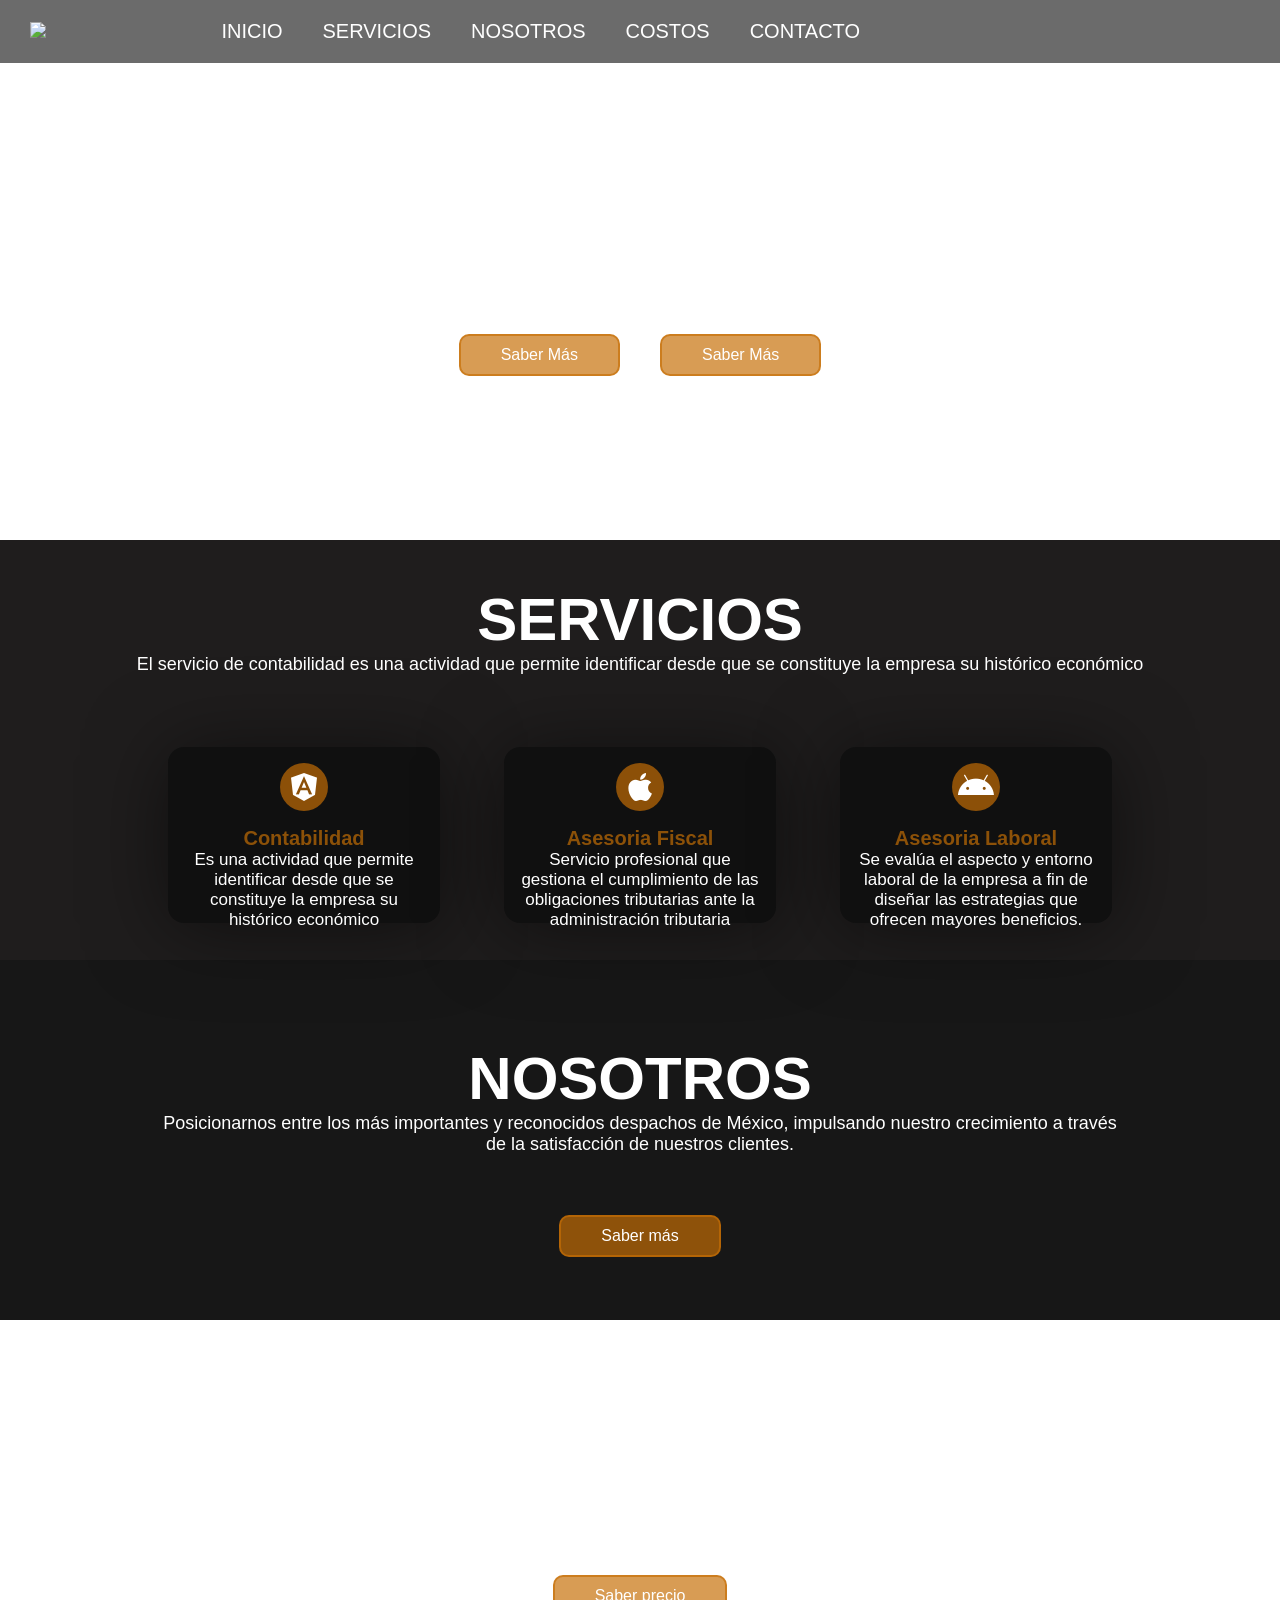
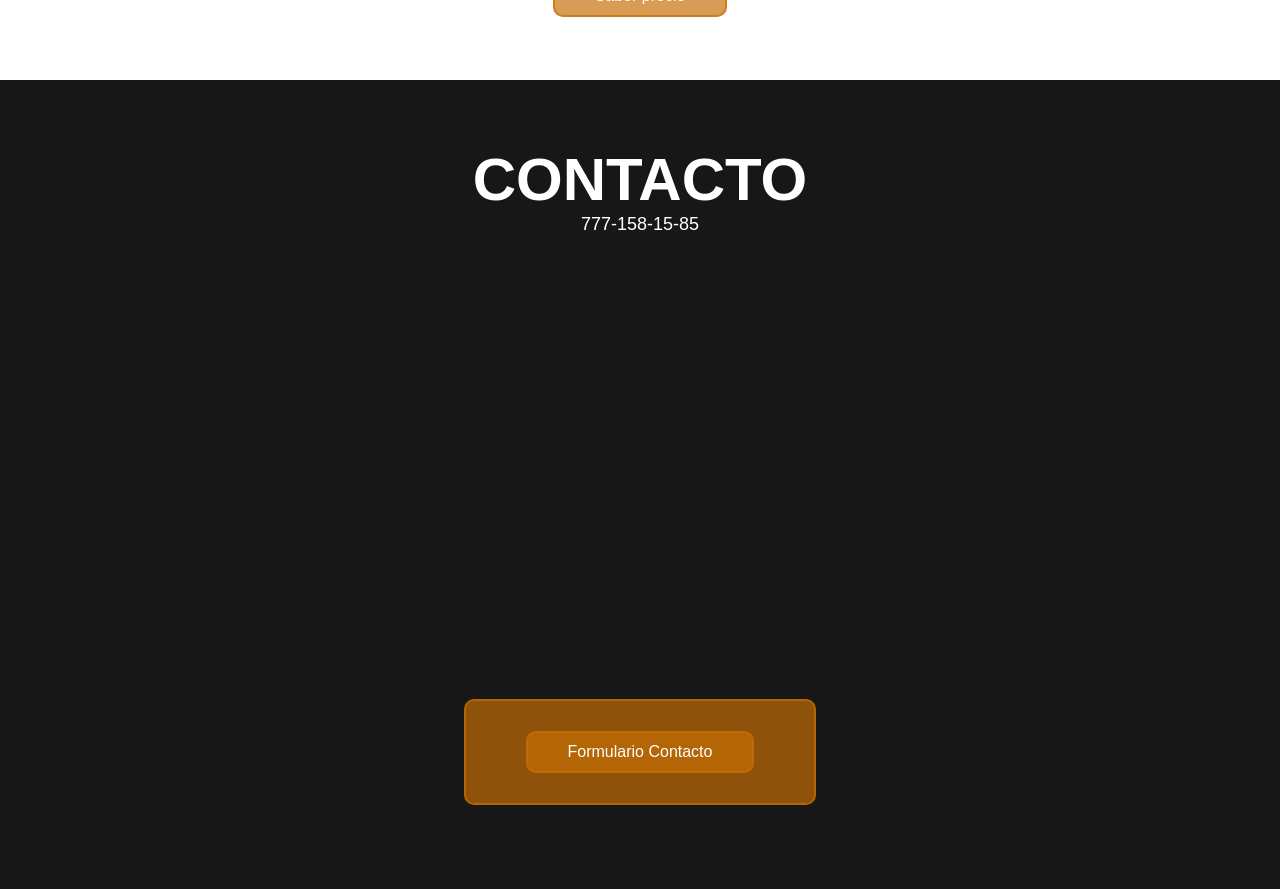
==== index.html @ 5f5e79f7 "Add files via upload" ====
<!DOCTYPE html>
<html lang="en">
<head>
    <meta charset="UTF-8">
    <meta name="viewport" content="width=device-width, initial-scale=1.0">
    <link rel="stylesheet" href="https://cdnjs.cloudflare.com/ajax/libs/font-awesome/5.15.1/css/all.min.css">
    <link rel="shortcut icon" href="img/icono.png" type="image/x-icon" />
    <link rel="stylesheet" href="style.css">
    <title>LabiassContaduria</title>
</head>
<body>

    <div class="head">
        <div class="logo">
            <a href="index.html">
                <img src="img/Logo.png" height="60px"></a>
        </div>
        <nav class="navbar"> 
            <a href="index.html">Inicio</a>
            <a href="#servicios">Servicios</a>
            <a href="#nosotros">Nosotros</a>
            <a href="#costos">Costos</a>
            <a href="#contacto">Contacto</a>
        </nav>

    </div>
    <header class="content header">
        <h2 class="title1">Labias S Contaduría</h2>
        <p> Servicio de Finanzas y Contabilidad</p>
        <div class="btn-home">
            <a href="#" class="btn">Saber Más</a>
            <a href="#" class="btn">Saber Más</a>
        </div>

    </header>
    <section class="content sau">
        <h2 class="title1" id="servicios"> Servicios</h2>
        <p>El servicio de contabilidad es una actividad que permite identificar desde que se constituye la empresa su histórico económico
        </p>
        <div class="box-container">

            <div class="box">
                <i class="fab fa-angular"></i>
                <h3>Contabilidad    </h3>
                <p>Es una actividad que permite identificar desde que se constituye la empresa 
                    su histórico económico</p>
            </div>
            <div class="box">
                <i class="fab fa-apple"></i>
                <h3>Asesoria Fiscal</h3>
                <p>Servicio profesional que gestiona el cumplimiento de las obligaciones tributarias ante la administración tributaria</p>
            </div>
            <div class="box">
                <i class="fab fa-android"></i>
                <h3>Asesoria Laboral</h3>
                <p>Se evalúa el aspecto y entorno laboral de la empresa a fin de diseñar las estrategias que ofrecen mayores beneficios.
                </p>
            </div>

        </div>
    </section>

    <section class="content about">
        <h2 class="title1" id="nosotros">Nosotros</h2>
        <p>Posicionarnos entre los más importantes y reconocidos despachos de México, impulsando nuestro crecimiento a través<br> de la satisfacción de nuestros clientes.
        </p>

        <a href="#" class="btn">Saber más</a>
    </section>

    <section class="content price">
        <article class="contain">
            <h2 class="title1" id="costos">Costos</h2>
            <p>Puede oscilar entre 500 y 1,500 pesos, dependiendo fundamentalmente de la experiencia del contador<br> y la complejidad inherente a la declaración a procesar.
            </p>
            <a href="#" class="btn">Saber precio</a>
        </article>

    </section>
<footer>
    <section class="content2 contact" id="contacto">
        <h2 class="title1">Contacto</h2>
        <p>777-158-15-85</p>
        <figure class="map"> 
            <iframe style="border:0;" src="https://www.google.com/maps/embed?pb=!1m14!1m12!1m3!1d235.92117622543785!2d-99.16855197973838!3d18.89866451559359!2m3!1f0!
            2f0!3f0!3m2!1i1024!2i768!4f13.1!5e0!3m2!1ses-419!2smx!4v1718864525251!5m2!1ses-419!2smx" frameborder="0" width="1200" height="400px"></iframe>
        </figure>
        <div class="btn">
            <a href="index2.html" class="btn">Formulario Contacto</a>
        </div>

    </section>
    
</footer>
</body>
</html>
---- style.css ----
*{
    margin: 0;
    padding: 0;
    border: 0;
    font-size: 100%;
    vertical-align: baseline;
}
.html{
    scroll-behavior: smooth;
}
body{
    text-align: center;
    font-family: sans-serif;
}

.head{
    display: flex;
    align-items: center;
    justify-content: space-between;
    height: 63px;
    background: #171717a2;
    position: fixed;
    width: 100%;
    z-index: 100;
}

.navbar{
    display: flex;
    margin-right: 400px;
}

.logo{
    margin-left: 30px;
}


.navbar a {
    display: block;
    padding: 20px 20px;
    color: #fff;
    text-decoration: none;
    text-transform: uppercase;
    font-size: 20px;
}

.navbar a:hover {
    background: #3f3f3f;   
    border-radius: 2px;
}
        
.header{
    display: flex;
    justify-content: center;
    align-items: center;

}

.header{
    height: 60vh !important;
    background: url(img/header2.jpg) no-repeat center;
    background-size: cover;
}

.title1{
    margin-top: 40px;
    font-size: 60px;
    font-weight: 600;
    text-transform: uppercase;
    color: #fff;
}

p {
    margin-bottom: 40px;
    font-size: 18px;
    color: #fff;
    padding: 0 100px;
}

.btn {
    display: inline-block;
    margin-top: 5px;    
    padding: 10px 40px;
    border: 2px solid #c66f05ae;
    color: #fff;
    text-decoration: none;
    background: #c66f05ae;
    pad: 4px;
    margin: 20px;
    border-radius: 10px;
}

.btn:hover{
    background: rgba(184, 95, 5, 0.281);
}

.btn-home {
    display: flex;
    pad: 70px;
}

.btn-home{
    margin: 0 10px;
}

.content{
    height: 40vh;
    display: flex;
    flex-direction: column;
    justify-content: center;
    align-items: center;
}

.sau{
    padding: 30px;
    background:  #1f1d1d;
}

.box-container{
    display: flex;
    justify-content: center;
    flex-wrap: wrap;
    text-align: center;
}

.box-container .box{
    height: 11rem;
    width: 17rem;
    background: #101010;
    text-align: center; 
    border-radius: 1rem;
    box-shadow: 0 .3rem 5rem rgb(0, 0, 0, .5);
    margin: 2rem;
}

.box-container .box i{
    height: 3rem;
    width: 3rem;
    line-height: 3rem;
    text-align: center;
    border-radius: 50%;
    color: #fff;
    background: #c66f05ae;
    font-size: 2rem;
    margin: 1rem 0;
}

.box-container .box h3{
    font-size: 20px;
    color: #c66f05ae;
}

.box-container .box p {
    padding: 0 15px;
    font-size: 17px;
}

.about{
    background: #171717;
}

.price {
    background: url(img/header4.jpg) no-repeat center;
    background-attachment: fixed;
    background-size: cover;
    text-align: center;
}

.contact {
    padding-top: 25px;
    background: #171717;
    padding-bottom: 5%;
}
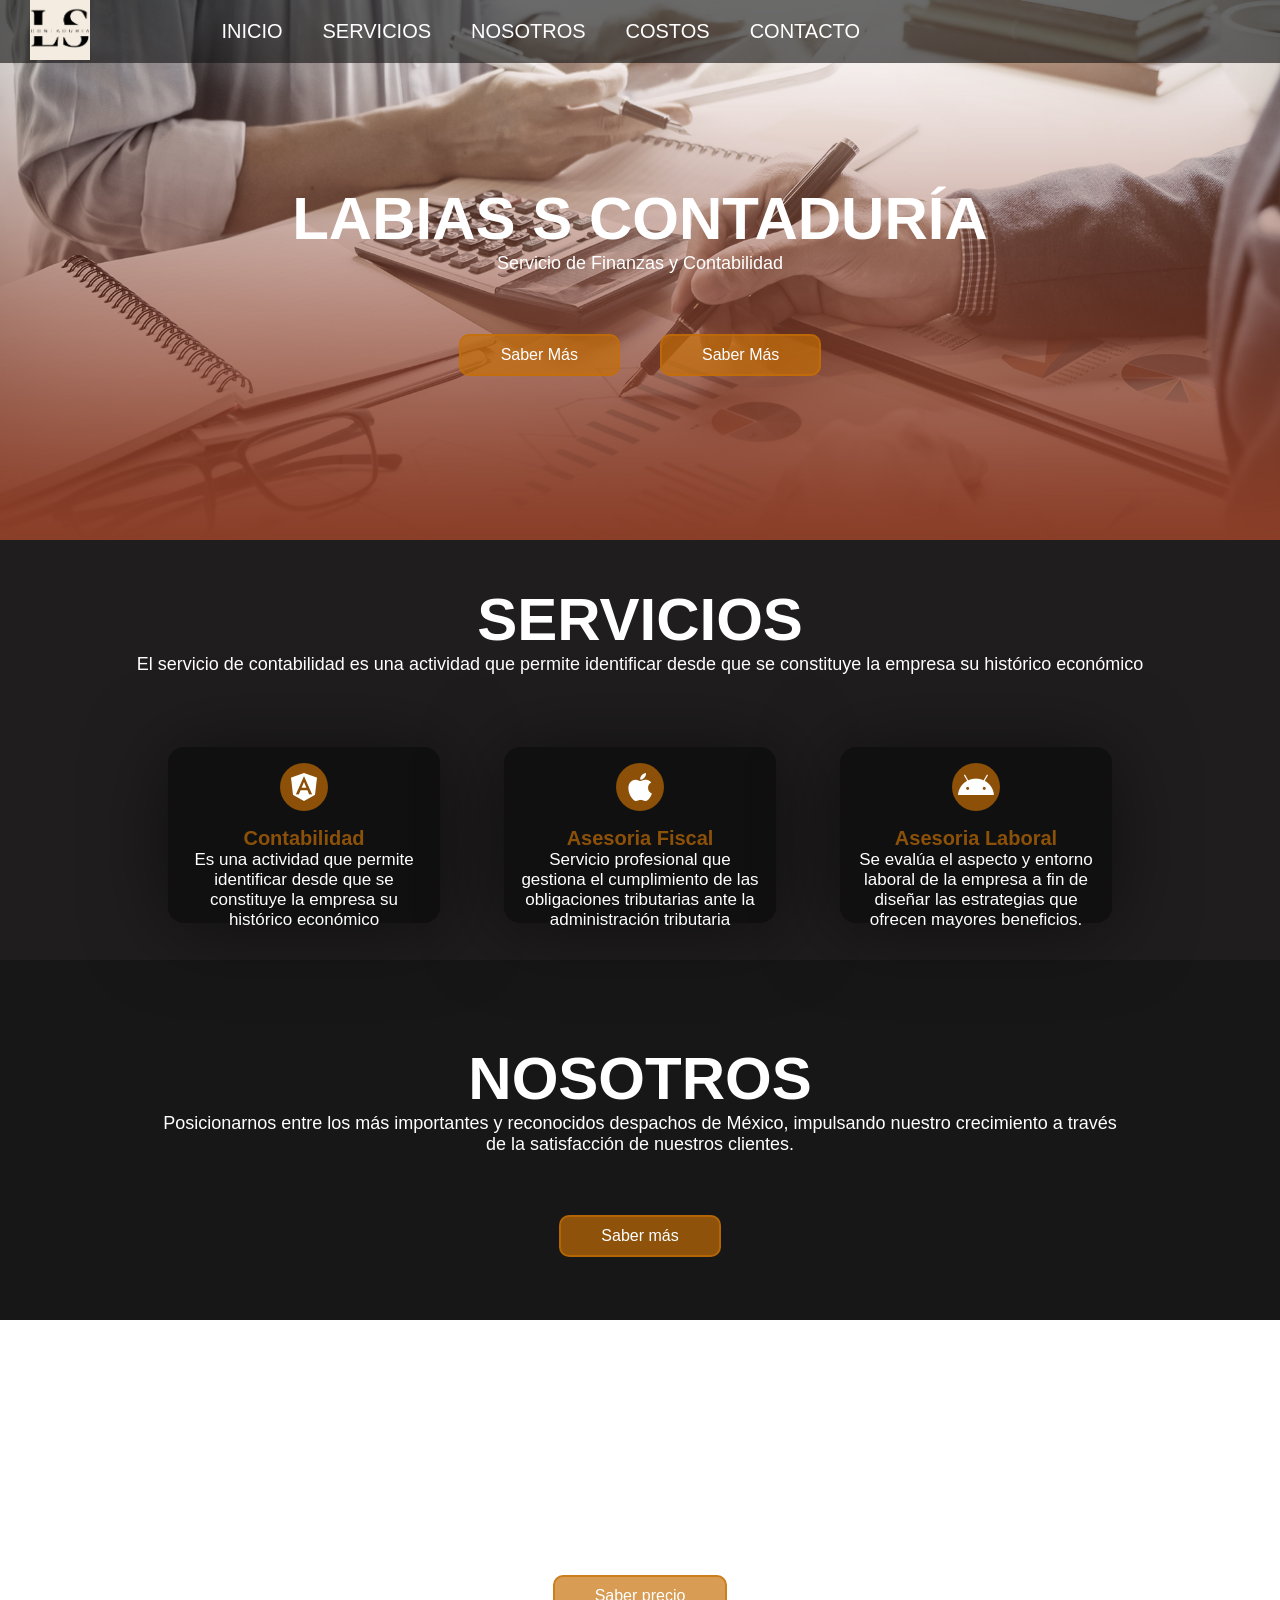
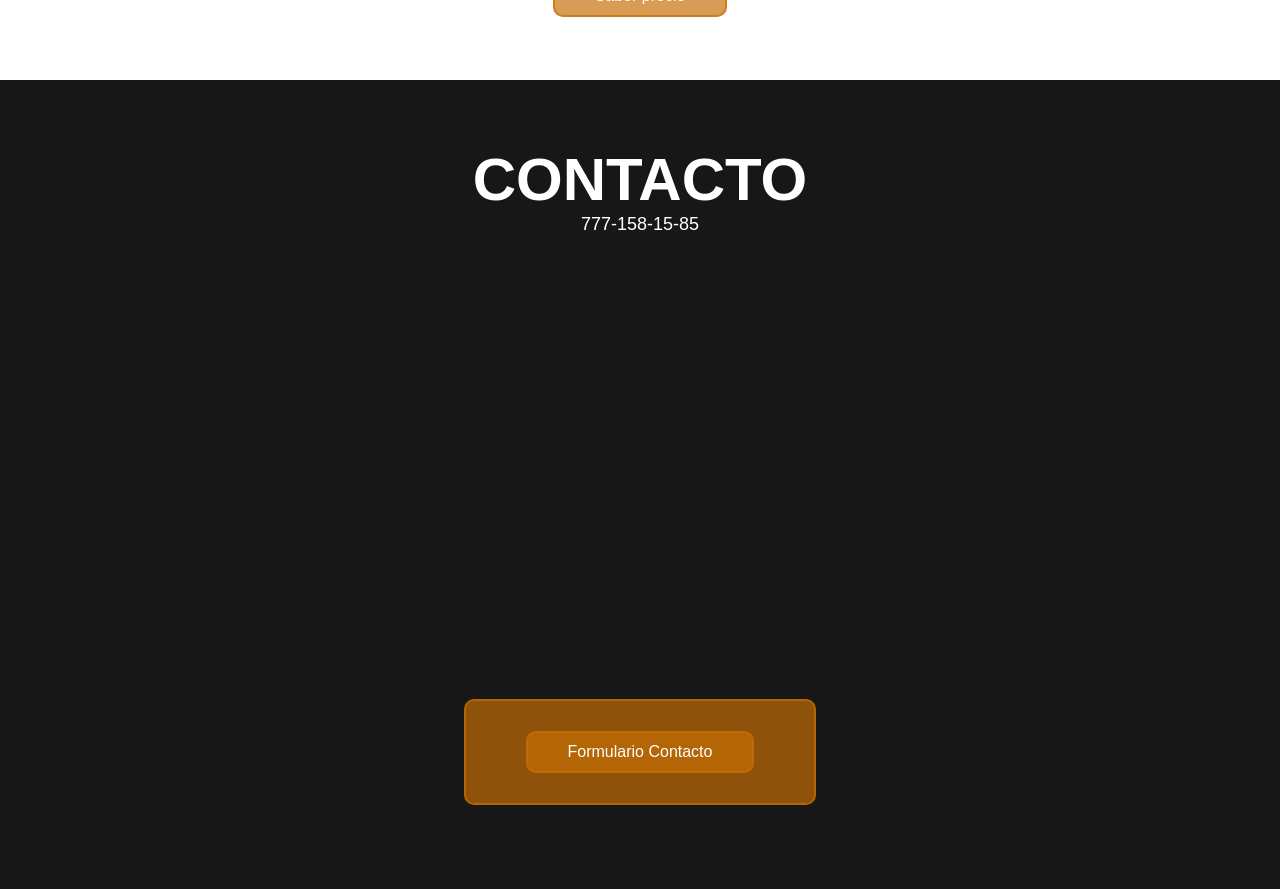
==== commit bbf61cce: "Update index.html" ====
--- a/index.html
+++ b/index.html
@@ -4,7 +4,7 @@
     <meta charset="UTF-8">
     <meta name="viewport" content="width=device-width, initial-scale=1.0">
     <link rel="stylesheet" href="https://cdnjs.cloudflare.com/ajax/libs/font-awesome/5.15.1/css/all.min.css">
-    <link rel="shortcut icon" href="img/icono.png" type="image/x-icon" />
+    <link rel="shortcut icon" href="icono.png" type="image/x-icon" />
     <link rel="stylesheet" href="style.css">
     <title>LabiassContaduria</title>
 </head>
@@ -13,7 +13,7 @@
     <div class="head">
         <div class="logo">
             <a href="index.html">
-                <img src="img/Logo.png" height="60px"></a>
+                <img src="Logo.png" height="60px"></a>
         </div>
         <nav class="navbar"> 
             <a href="index.html">Inicio</a>
@@ -93,4 +93,4 @@
     
 </footer>
 </body>
-</html>+</html>
--- a/style.css
+++ b/style.css
@@ -57,7 +57,7 @@
 
 .header{
     height: 60vh !important;
-    background: url(img/header2.jpg) no-repeat center;
+    background: url('header2.jpg') no-repeat center;
     background-size: cover;
 }
 
@@ -159,7 +159,7 @@
 }
 
 .price {
-    background: url(img/header4.jpg) no-repeat center;
+    background: url('header4.jpg') no-repeat center;
     background-attachment: fixed;
     background-size: cover;
     text-align: center;
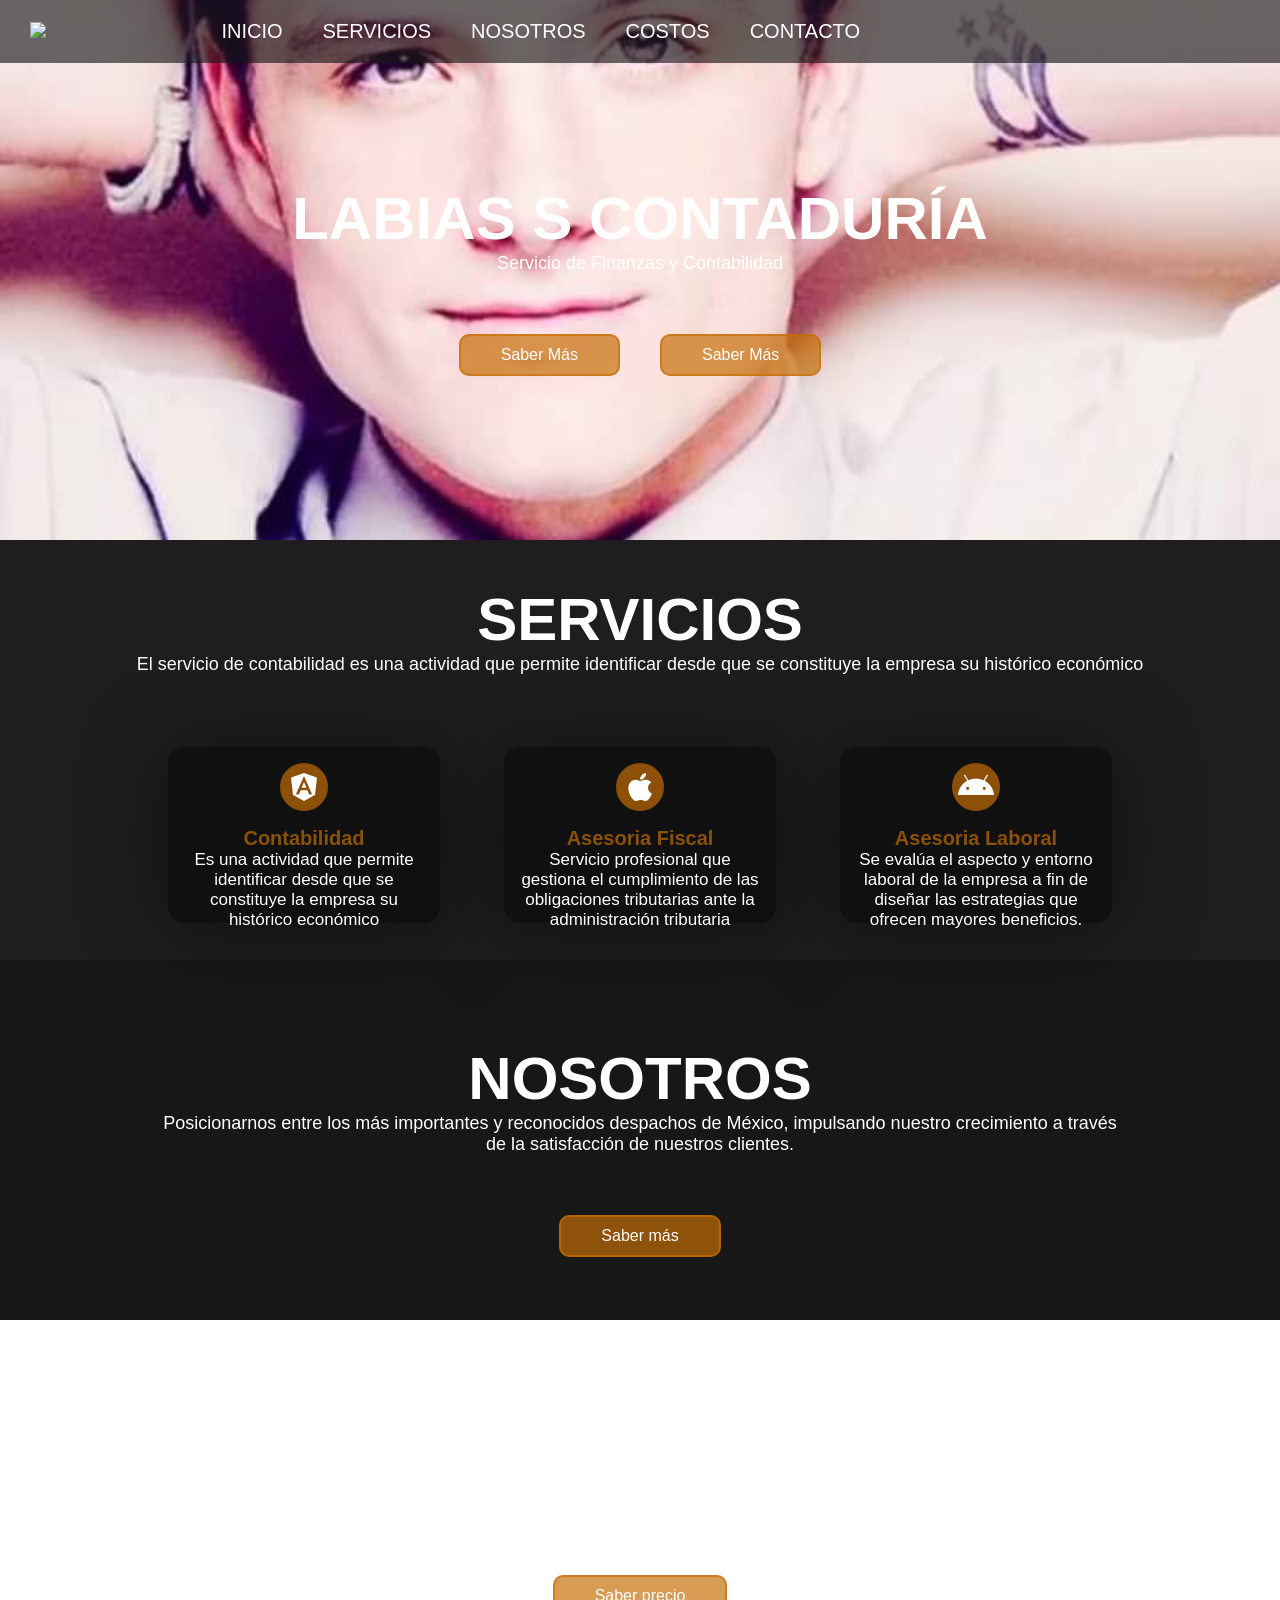
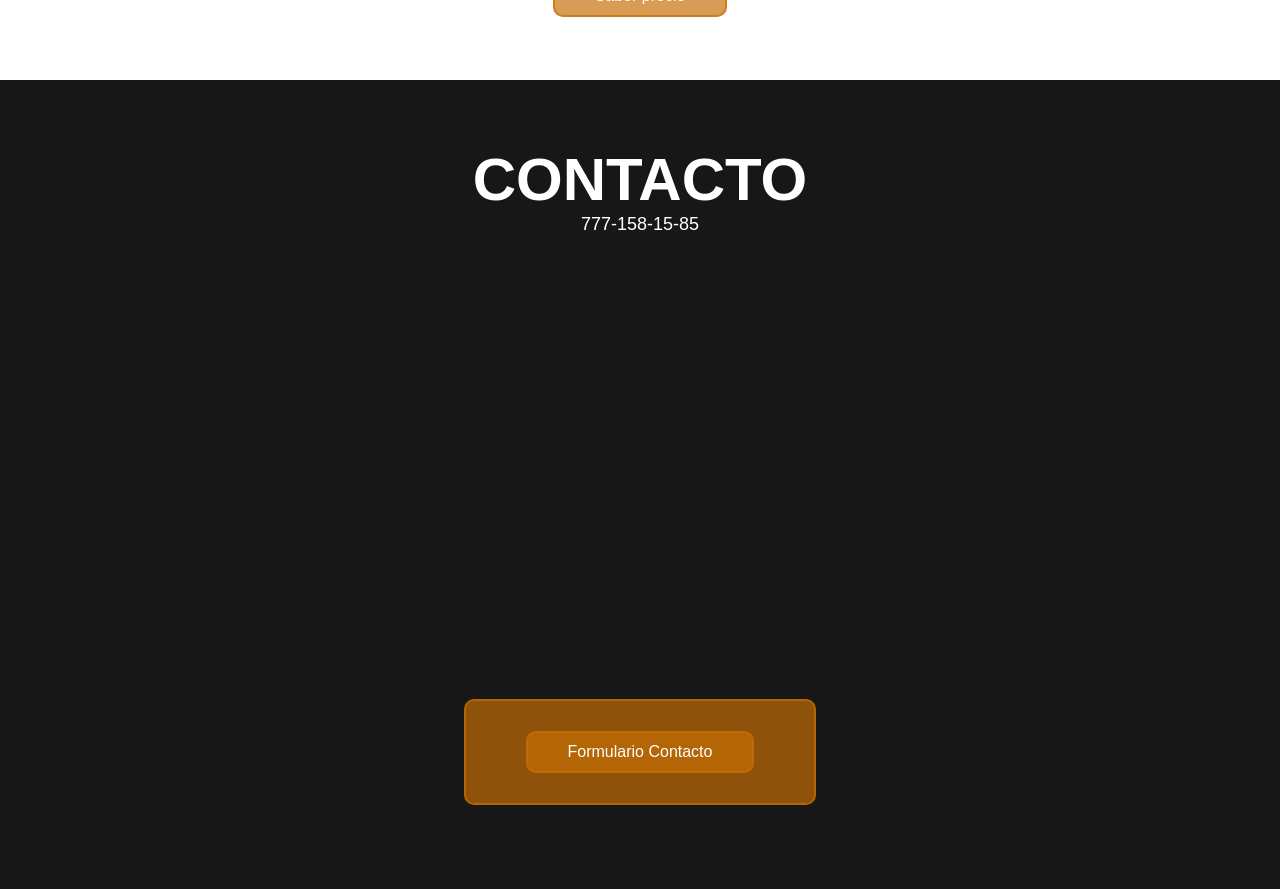
==== commit 31fabb3b: "Update index.html" ====
--- a/index.html
+++ b/index.html
@@ -13,7 +13,7 @@
     <div class="head">
         <div class="logo">
             <a href="index.html">
-                <img src="Logo.png" height="60px"></a>
+                <img src="pony.png" height="60px"></a>
         </div>
         <nav class="navbar"> 
             <a href="index.html">Inicio</a>
--- a/style.css
+++ b/style.css
@@ -57,7 +57,7 @@
 
 .header{
     height: 60vh !important;
-    background: url('header2.jpg') no-repeat center;
+    background: url('foto.jpg') no-repeat center;
     background-size: cover;
 }
 
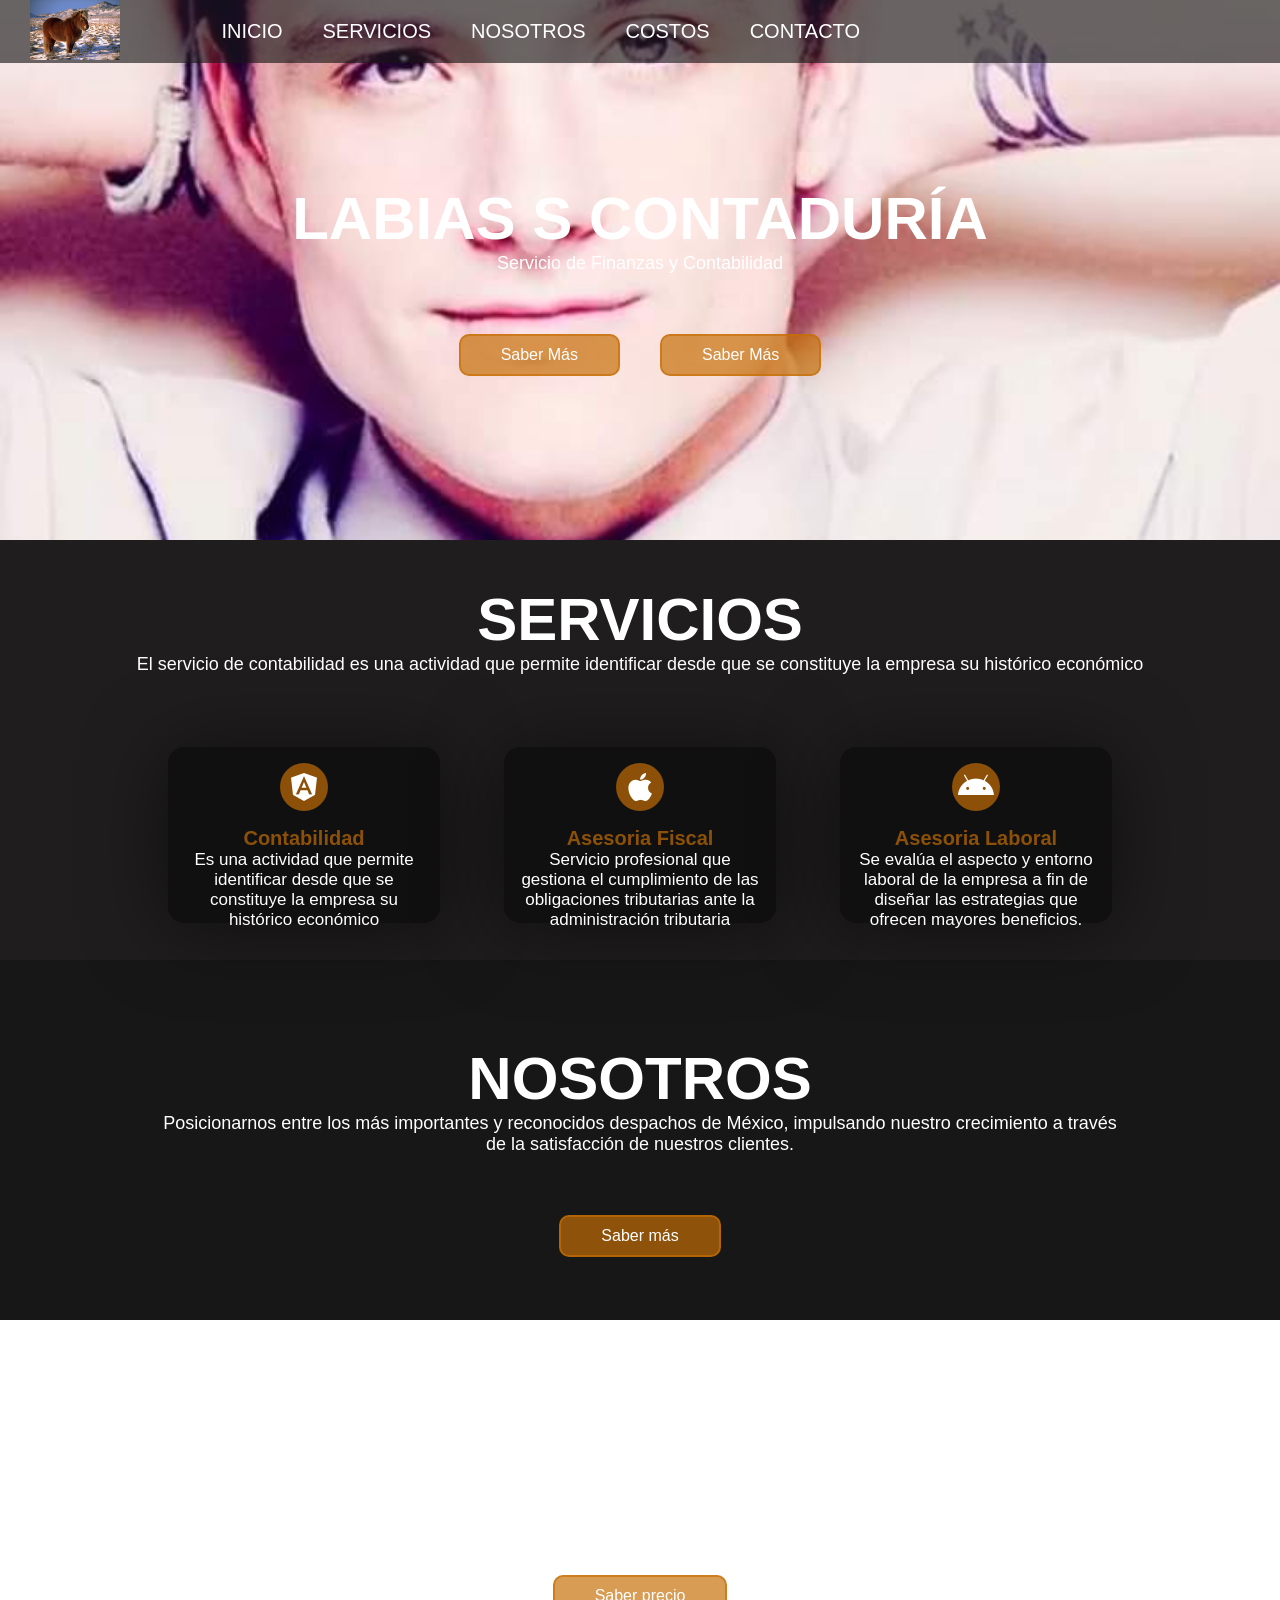
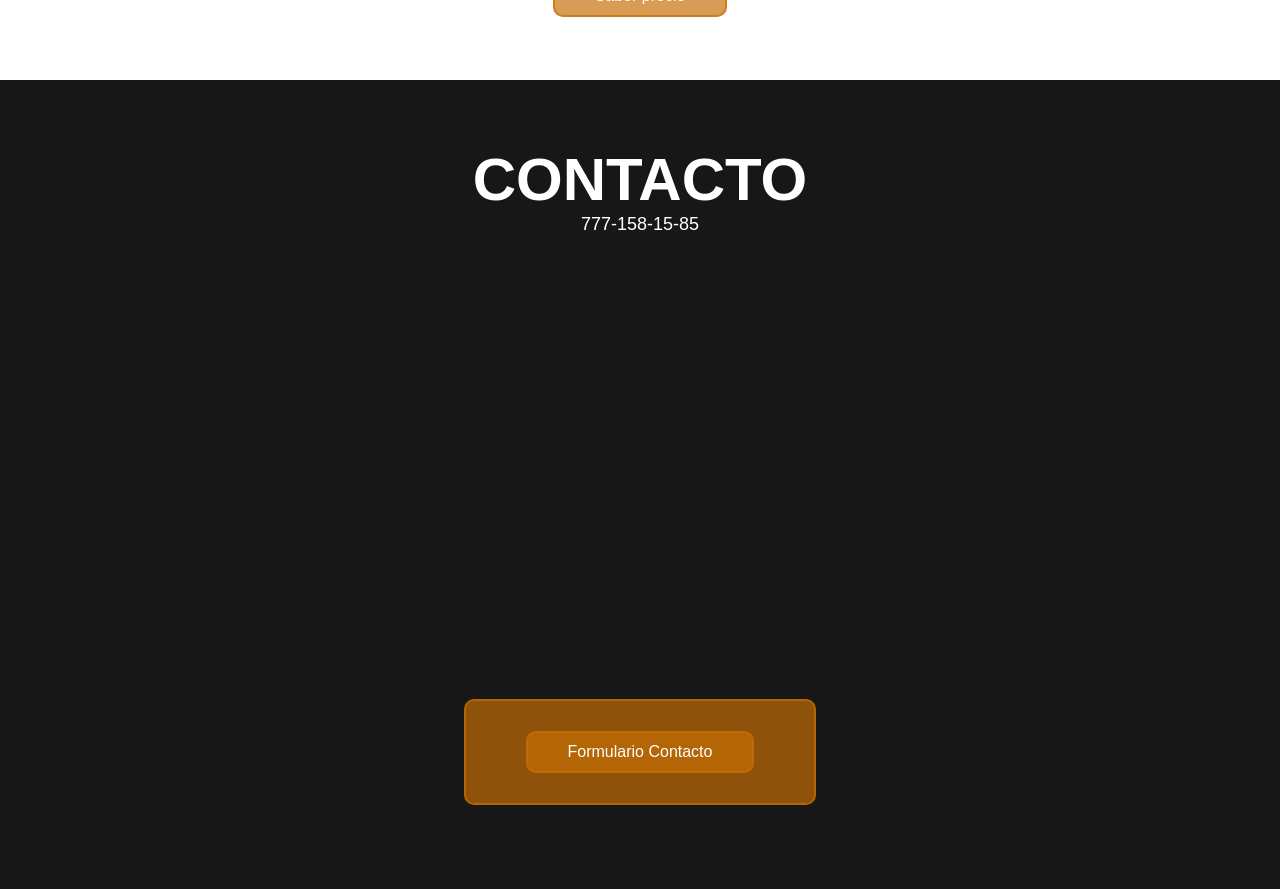
==== commit 6559ee00: "Update index.html" ====
--- a/index.html
+++ b/index.html
@@ -13,7 +13,7 @@
     <div class="head">
         <div class="logo">
             <a href="index.html">
-                <img src="pony.png" height="60px"></a>
+                <img src="pony.jpg" height="60px"></a>
         </div>
         <nav class="navbar"> 
             <a href="index.html">Inicio</a>
